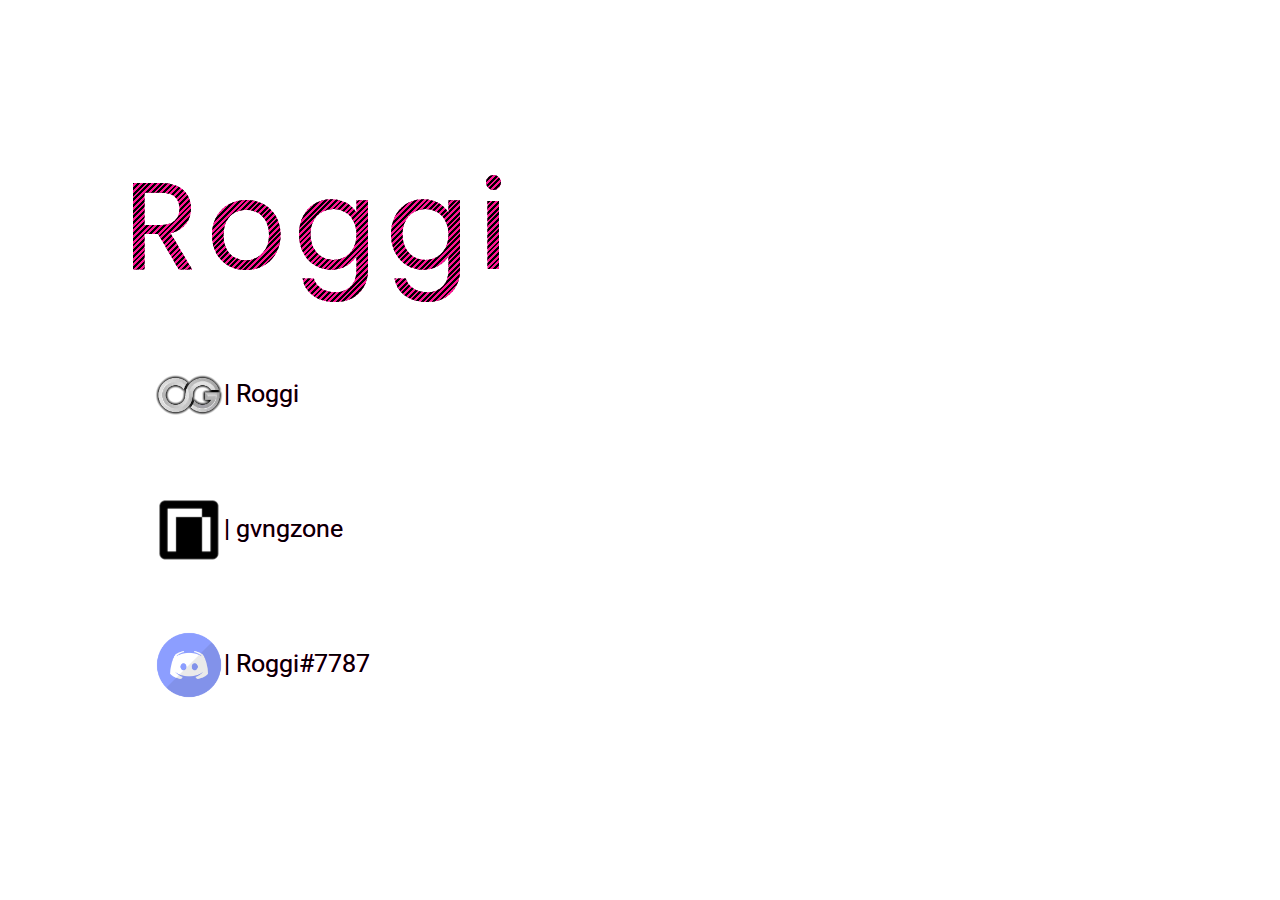
==== index.html @ 288f4d29 "update discord embed" ====
<!DOCTYPE html>
<html lang="en" dir="ltr">
  <head>
    <meta charset="utf-8">
    <meta name="viewport" content="width=device-width, inital-scale=1.0">
    <meta http-equiv="X-UA-Compatible" content="ie=edge">
    <meta content="Roggi" property="og:title" />
    <meta content="I feel like I'm Gue Pequeno in his whole life" property="og:description" />
    <meta content="https://gvng.me/" property="og:url" />
    <meta content="https://gvng.me/guescontornato" property="og:image" />
    <meta content="#9400c9" data-react-helmet="true" name="theme-color" />
    <link rel="stylesheet" href="style.css">
    <link rel="icon" href="beating_heart.png" type="image/png"> 
    <title>Roggi</title>
  </head>
  <body>
    <span>Roggi</span>
    <div class="box1">
      <a href="https://ogu.gg/Roggi"target="_blank"><img src="ogusers.webp">| Roggi</a>
    </div>
    <div class="box2">
      <a href="https://it.namemc.com/profile/gvngzone.1"target="_blank"><img src="namemc.webp">| gvngzone</a>
    </div>
    <div class="box3">
      <a href="https://discordapp.com/users/244210402588622848"target="_blank"><img src="discord.webp">| Roggi#7787</a>
    </div>
    </body>
</html>
---- style.css ----
@import url('https://fonts.googleapis.com/css2?family=Poppins:ital,wght@1,900&display=swap');
@import url('https://fonts.googleapis.com/css2?family=Roboto:wght@900&display=swap');



body {
  padding: 0;
  margin: 0;
  font-family: 'Poppins', sans-serif;
  background-image:url('backx.gif');
  background-size: cover;
}



span {
  position: absolute;
  left: 25%;
  top: 25%;
  transform: translate(-50%, -50%);
  display: block;
  color: #FF1493;
  font-size: 124px;
  letter-spacing: 8px;
  cursor: pointer;
}

span::before {
  content: "Roggi";
  position: absolute;
  color: transparent;
  background-image: repeating-linear-gradient(
    45deg,
    transparent 0,
    transparent 2px,
    black 2px,
    black 4px
  );
  -webkit-background-clip: text;
  top: 0px;
  left: 0;
  z-index: -1;
  transition: 1s;
}

span::after {
  content: "Roggi";
  position: absolute;
  color: transparent;
  background-image: repeating-linear-gradient(
    135deg,
    transparent 0,
    transparent 2px,
    black 2px,
    black 4px
  );
  -webkit-background-clip: text;
  top: 0px;
  left: 0px;
  transition: 1s;
}

span:hover:before {
  top: 10px;
  left: 10px;
}

span:hover:after {
  top: -10px;
  left: -10px;
}
div {
  left: 12%;
  transition: transform .3s;
  font-family: 'Roboto', sans-serif;
  font-size: 25px;
  text-shadow: 0px 0px 0px #FF1493;
}
a {
  color: black;
  text-decoration-line: none;
  vertical-align:middle;
}
div:hover{
  transform: scale(1.5);
  text-shadow: 2px 2px 0px #FF1493;
}
.box1 {
  position: absolute;
  top: 40%;
}
.box2 {
  position: absolute;
  top: 55%;
}
.box3 {
  position: absolute;
  top: 70%;
}
img {
  vertical-align:middle;
  width: 70px;
  height: 70px;
}
/* ------ TELEFONO ---------   */
@media screen and (min-width: 100px) and (max-width: 480px) {
  body {
    padding: 0;
    margin: 0;
    font-family: 'Poppins', sans-serif;
    background-image:url('backy.gif');
      background-size: cover;
  }
  span {
    position: absolute;
    left: 50%;
    top: 10%;
    transform: translate(-50%, -50%);
    display: block;
    color: #FF1493;
    font-size: 96px;
    letter-spacing: 8px;
    cursor: pointer;
  }
  div {
    left: 12%;
    transition: transform .3s;
    font-family: 'Roboto', sans-serif;
    font-size: 20px;
    text-shadow: 0px 0px 0px #FF1493;
  }
  a {
    color: black;
    text-decoration-line: none;
    vertical-align:middle;
  }
  div:hover{
    transform: scale(1.5);
    text-shadow: 2px 2px 0px #FF1493;
  }
  .box1 {
    position: absolute;
    top: 20%;
  }
  .box2 {
    position: absolute;
    top: 30%;
  }
  .box3 {
    position: absolute;
    top: 40%;
  }
  img {
    vertical-align:middle;
    width: 60px;
    height: 60px;
  }
}
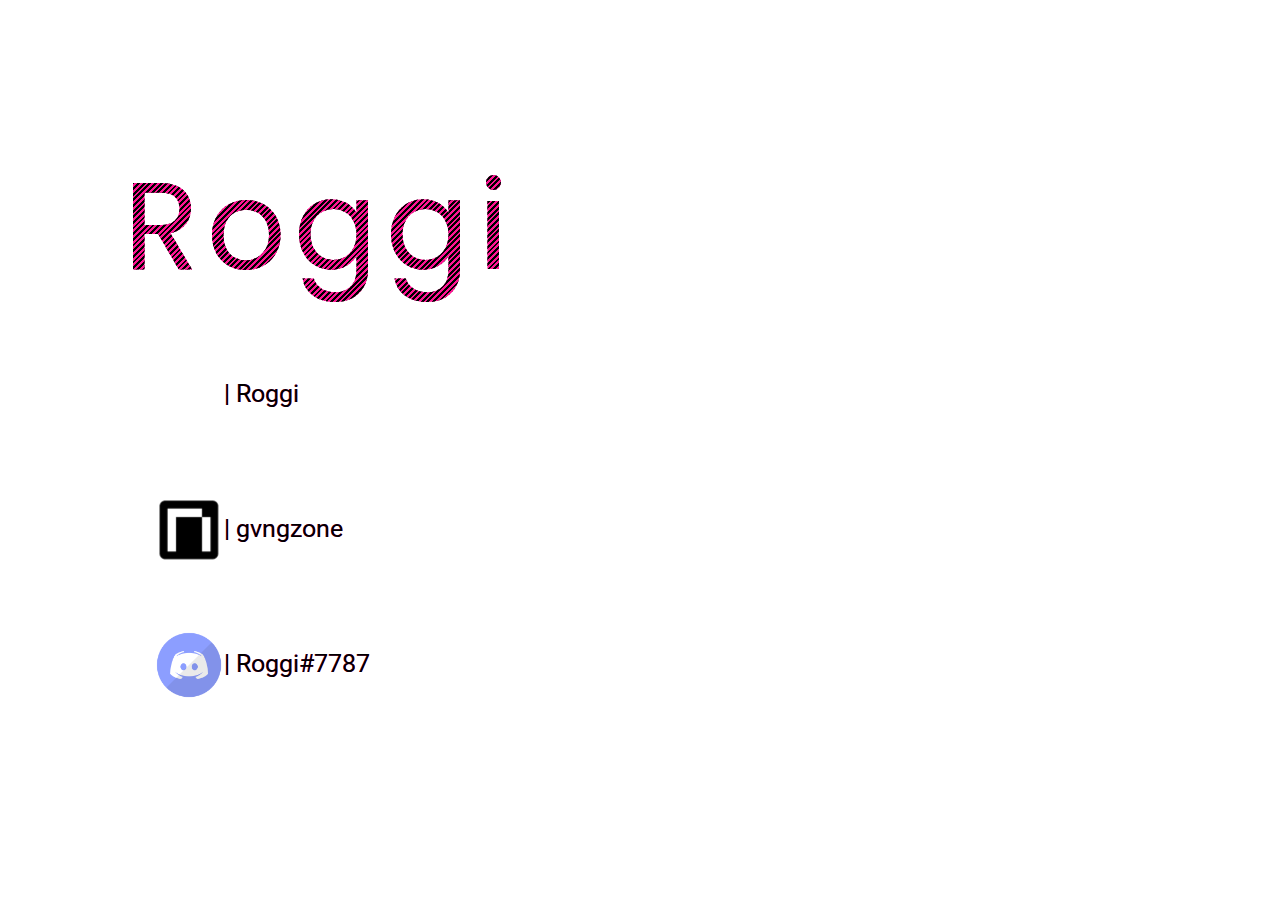
==== commit fb457690: "Update index.html" ====
--- a/index.html
+++ b/index.html
@@ -5,10 +5,10 @@
     <meta name="viewport" content="width=device-width, inital-scale=1.0">
     <meta http-equiv="X-UA-Compatible" content="ie=edge">
     <meta content="Roggi" property="og:title" />
-    <meta content="I feel like I'm Gue Pequeno in his whole life" property="og:description" />
+    <meta content="I feel like I'm Gue Pequeno in his whole life." property="og:description" />
     <meta content="https://gvng.me/" property="og:url" />
-    <meta content="https://gvng.me/guescontornato" property="og:image" />
-    <meta content="#9400c9" data-react-helmet="true" name="theme-color" />
+    <meta content="https://i.imgur.com/EqoCGTg.png" property="og:image" />
+    <meta content="#00AFF4" data-react-helmet="true" name="theme-color" />
     <link rel="stylesheet" href="style.css">
     <link rel="icon" href="beating_heart.png" type="image/png"> 
     <title>Roggi</title>
@@ -16,7 +16,7 @@
   <body>
     <span>Roggi</span>
     <div class="box1">
-      <a href="https://ogu.gg/Roggi"target="_blank"><img src="ogusers.webp">| Roggi</a>
+      <a href="https://flipd.gg/Roggi"target="_blank"><img src="FLIPD_GG.webp">| Roggi</a>
     </div>
     <div class="box2">
       <a href="https://it.namemc.com/profile/gvngzone.1"target="_blank"><img src="namemc.webp">| gvngzone</a>
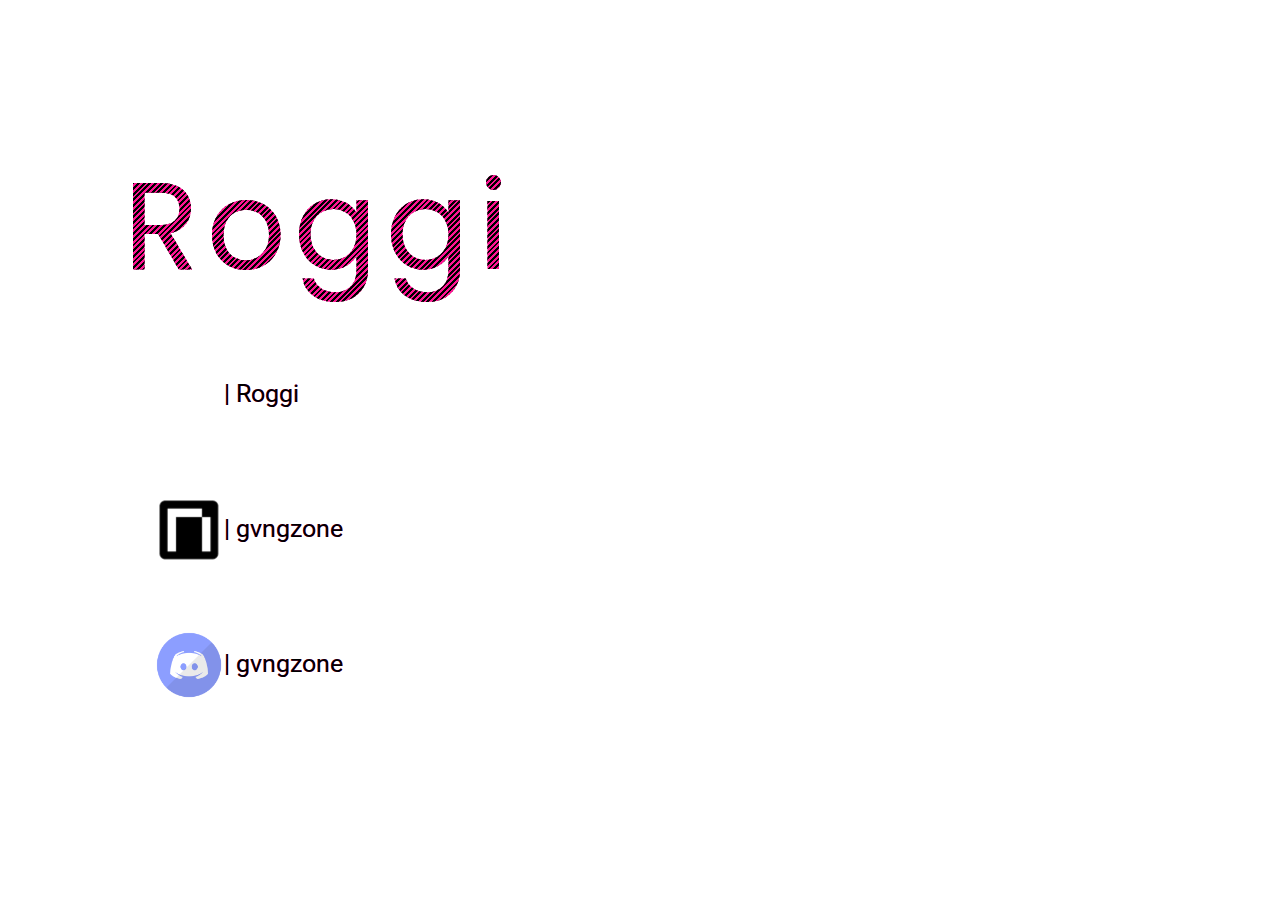
==== commit 00308f6d: "Update index.html" ====
--- a/index.html
+++ b/index.html
@@ -22,7 +22,7 @@
       <a href="https://it.namemc.com/profile/gvngzone.1"target="_blank"><img src="namemc.webp">| gvngzone</a>
     </div>
     <div class="box3">
-      <a href="https://discordapp.com/users/244210402588622848"target="_blank"><img src="discord.webp">| Roggi#7787</a>
+      <a href="https://discordapp.com/users/244210402588622848"target="_blank"><img src="discord.webp">| gvngzone</a>
     </div>
     </body>
 </html>
